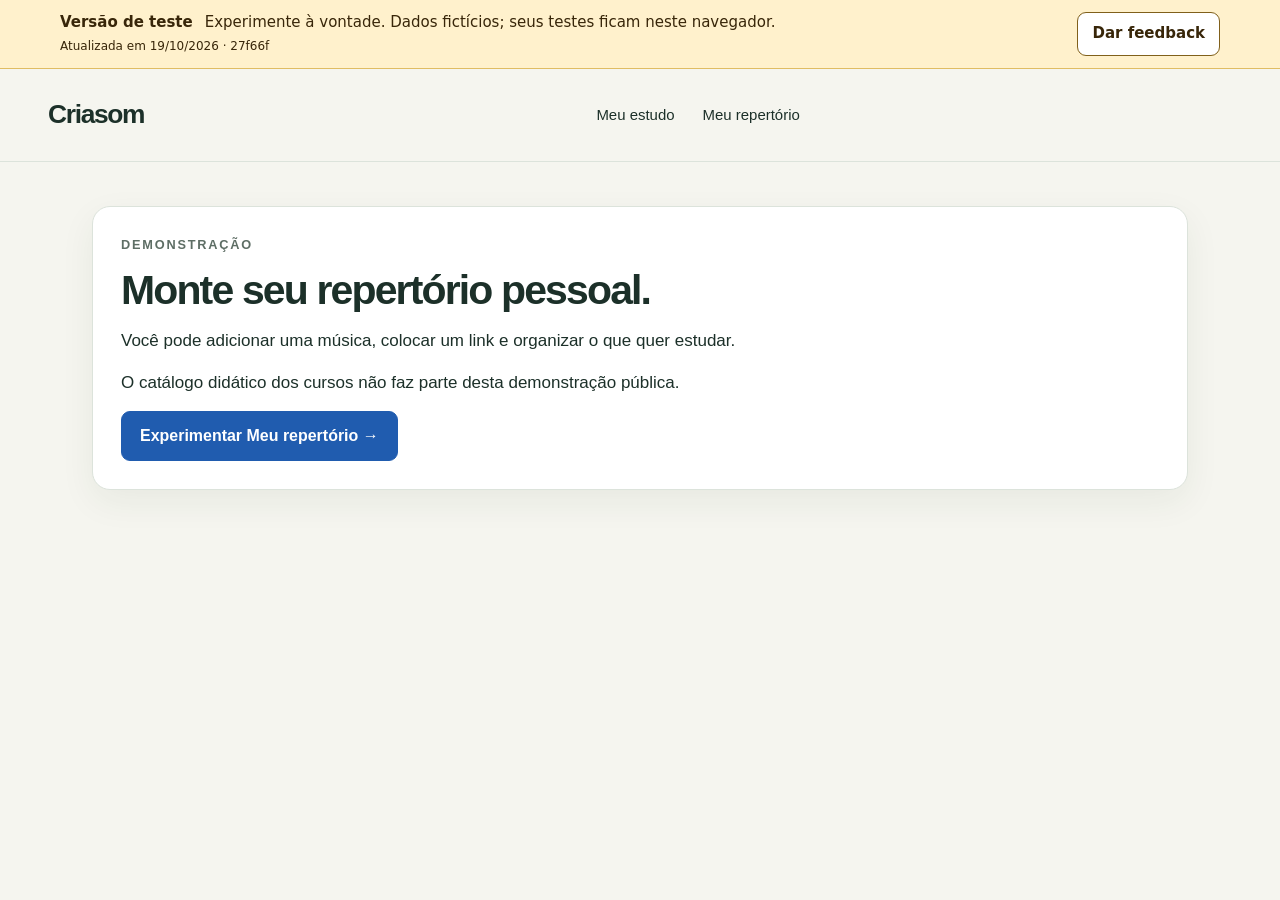
==== repertorio/index.html @ 5949ac41 "Disponibiliza demonstração pública do Criasom com dados fictícios e feedback local" ====
<!doctype html>
<html lang="pt-BR">
<head>
  <meta name="robots" content="noindex,nofollow">
  <meta name="referrer" content="strict-origin-when-cross-origin">
  <meta http-equiv="Content-Security-Policy" content="default-src 'self'; script-src 'self'; style-src 'self' 'unsafe-inline'; img-src 'self' data: blob:; media-src 'self' data: blob:; connect-src 'self'; frame-src https://www.youtube-nocookie.com; object-src 'none'; base-uri 'self'; form-action 'none'">
  <meta charset="utf-8">
  <meta name="viewport" content="width=device-width, initial-scale=1">
  <title>Repertório · Criasom · Teste de experiência</title>
  <link rel="stylesheet" href="../styles.css">
  <meta name="criasom-preview-version" content="27f66feb173c">
  <meta name="criasom-preview-date" content="19/10/2026">
  <link rel="stylesheet" href="../preview.css?v=27f66feb173c">
  <script src="../preview.js?v=27f66feb173c" defer></script>
</head>
<body>
  <header class="header"><a class="brand" href="../index.html#hoje">Criasom</a><nav aria-label="Navegação principal"><a href="../index.html#hoje">Meu estudo</a><a href="../index.html#repertorio">Meu repertório</a></nav></header>
  <main id="main"><section class="card"><p class="eyebrow">Demonstração</p><h1>Monte seu repertório pessoal.</h1><p>Você pode adicionar uma música, colocar um link e organizar o que quer estudar.</p><p>O catálogo didático dos cursos não faz parte desta demonstração pública.</p><a class="button primary" href="../index.html#repertorio">Experimentar Meu repertório →</a></section></main>
</body>
</html>
---- styles.css ----
@font-face{font-family:Study;src:local("Aptos"),local("Segoe UI");font-display:swap}
:root{--bg:#f5f5ef;--surface:#fff;--ink:#1c3029;--muted:#5e6e65;--line:#dce3db;--green:#174c3c;--green-hover:#0c3629;--soft:#eaf0e7;--yellow:#e8f1ad;--shadow:0 12px 35px #243d2510;font:17px/1.5 Study,"Segoe UI",sans-serif;color:var(--ink);background:var(--bg);color-scheme:light}
*{box-sizing:border-box}body{margin:0}button,input,select,textarea{font:inherit}button,a,input,select,textarea{-webkit-tap-highlight-color:transparent}button{cursor:pointer}button:disabled{cursor:default;opacity:.45}button,a{-webkit-touch-callout:default}a{color:inherit}button{color:inherit}button:focus-visible,a:focus-visible,input:focus-visible,textarea:focus-visible,select:focus-visible{outline:3px solid #ba761d;outline-offset:3px}button,a{touch-action:manipulation}h1,h2,h3,p{margin-top:0}h1{font-size:clamp(1.8rem,3.2vw,2.8rem);line-height:1.1;font-weight:600;letter-spacing:-.045em;margin-bottom:15px}h2{font-size:1.4rem;line-height:1.25;letter-spacing:-.025em}h3{font-size:1.05rem;margin-bottom:8px}small,.small{font-size:.82rem}p{margin-bottom:16px}.muted{color:var(--muted)}.eyebrow{font-size:.75rem;text-transform:uppercase;letter-spacing:.14em;font-weight:700;color:var(--muted);margin-bottom:14px}.header{max-width:1440px;margin:auto;min-height:93px;display:flex;align-items:center;gap:30px;padding:22px 48px;border-bottom:1px solid var(--line)}.brand{font-size:1.55rem;font-weight:750;letter-spacing:-.05em;text-decoration:none;display:flex;align-items:center;gap:7px}.brand svg{width:31px;stroke:var(--green);stroke-width:3;stroke-linecap:round;fill:none}.brand span{font-size:.67rem;font-weight:500;color:var(--muted);letter-spacing:.02em;margin-left:12px;border-left:1px solid var(--line);padding-left:14px}.header nav{display:flex;gap:8px;margin:auto}.header nav a{padding:10px 14px;border-radius:8px;text-decoration:none;font-size:.88rem;white-space:nowrap}.header nav a[aria-current]{background:var(--soft);color:var(--green);font-weight:650}.preferences{display:flex;gap:5px}.icon{background:transparent;border:1px solid var(--line);border-radius:9px;min-height:40px;min-width:42px;padding:5px;font-weight:600}.icon:hover{background:var(--soft)}main{max-width:1160px;margin:0 auto;padding:44px 32px 40px;min-height:73vh}.page-title{display:flex;align-items:flex-start;justify-content:space-between;gap:24px;margin-bottom:28px}.page-title p:last-child{margin-bottom:0}.pill{border-radius:20px;font-size:.75rem;padding:5px 10px;display:inline-flex;align-items:center;gap:6px;background:var(--soft);color:var(--green);font-weight:600}.two-col{display:grid;grid-template-columns:minmax(0,1.65fr) minmax(260px,1fr);gap:28px}.card{background:var(--surface);border:1px solid var(--line);border-radius:18px;padding:28px;box-shadow:var(--shadow)}.hero{background:var(--green);color:#fff;position:relative;overflow:hidden;border-color:transparent;padding:32px}.hero .eyebrow{color:#c0d4c9}.hero h2{font-size:clamp(1.6rem,2.8vw,2.25rem);max-width:510px;line-height:1.17;letter-spacing:-.035em;margin:21px 0 16px}.hero .support-text{color:#d5e0d7;max-width:480px;font-size:.95rem}.hero .route-art{width:180px;position:absolute;right:-30px;top:-40px;opacity:.12;transform:rotate(-20deg);pointer-events:none}.hero .context{border-bottom:1px solid #ffffff2c;padding-bottom:20px;display:flex;justify-content:space-between;gap:14px;align-items:center;font-size:.8rem}.hero .context button{color:#fff}.row{display:flex;align-items:center;justify-content:space-between;gap:15px}.wrap{flex-wrap:wrap}.stack{display:grid;gap:18px}.button{border:1px solid var(--line);background:var(--surface);border-radius:9px;padding:12px 18px;text-decoration:none;display:inline-flex;align-items:center;justify-content:center;gap:12px;font-weight:600;font-size:.94rem;min-height:48px}.button:hover{background:var(--soft)}.primary{background:var(--green);color:white;border-color:transparent}.primary:hover{background:var(--green-hover)}.hero .primary{background:var(--yellow);color:#143728}.hero .primary:hover{background:#f0fac5}.text-button{border:0;background:none;padding:5px 0;text-decoration:underline;text-underline-offset:4px;font-size:.87rem}.text-button:hover{opacity:.8}.hero label{font-size:.8rem;display:block;color:#d6e3d8;margin:25px 0 8px}.time-options{display:flex;gap:7px;align-items:center;flex-wrap:wrap;margin-bottom:24px}.time-options button{background:transparent;border:1px solid #ffffff50;color:white;border-radius:7px;padding:8px 14px;font-size:.85rem}.time-options button[aria-pressed=true]{background:#fff;color:var(--green);border-color:#fff}.time-options input{width:84px;background:white;border:1px solid var(--line);border-radius:7px;padding:6px;color:var(--ink)}.soft-note{border-left:3px solid #a4b89b;padding:0 0 0 16px;color:var(--muted);font-size:.88rem;margin-top:24px}.mini-week{display:grid;grid-template-columns:repeat(7,1fr);gap:5px;margin:22px 0 24px}.mini-day{display:flex;flex-direction:column;align-items:center;font-size:.72rem;color:var(--muted);gap:8px}.mini-day b{font-weight:500;display:grid;place-items:center;height:35px;width:35px;border-radius:50%;color:var(--ink)}.mini-day.today b{background:var(--green);color:#fff}.mini-day.done b{box-shadow:inset 0 0 0 2px #71965b}.mini-day.planned b:after{content:"";width:4px;height:4px;background:var(--green);border-radius:50%;position:absolute;margin-top:27px}.stats{display:flex;gap:24px;border-top:1px solid var(--line);margin-top:22px;padding-top:20px}.stats strong{font-size:1.65rem;display:block;line-height:1.2;letter-spacing:-.04em}.stats span{font-size:.76rem;color:var(--muted)}.section-label{display:flex;justify-content:space-between;align-items:center;margin:30px 0 12px}.section-label h2{margin:0;font-size:1.15rem}.course-strip{display:flex;align-items:center;gap:22px}.course-strip img{width:90px;height:100px;object-fit:cover;object-position:top;border-radius:10px}.course-strip .grow{flex:1}.course-strip h3{font-size:1.2rem}.course-strip p{font-size:.87rem;margin-bottom:8px}.module-nav{list-style:none;padding:0;margin:0}.module-row{padding:18px 0;display:flex;align-items:center;gap:17px;border-bottom:1px solid var(--line)}.module-row:last-child{border-bottom:0}.module-num{font-size:.85rem;color:var(--muted);font-variant-numeric:tabular-nums;min-width:32px}.module-row .grow{flex:1;min-width:0}.module-row h3{font-size:1rem;margin:0 0 4px}.module-row p{font-size:.8rem;color:var(--muted);margin:0}.module-row .button{padding:7px 13px;min-height:40px;font-size:.82rem}.crumb{font-size:.8rem;color:var(--muted);display:flex;gap:9px;align-items:center;flex-wrap:wrap;margin-bottom:24px}.crumb a{text-underline-offset:3px}.practice-list{list-style:none;margin:0;padding:0}.practice-list li{display:flex;align-items:center;gap:14px;border-bottom:1px solid var(--line);padding:17px 0}.practice-list li:last-child{border:0}.practice-list .number{width:30px;color:var(--muted);font-size:.84rem}.practice-list .grow{flex:1}.practice-list h3{font-size:1rem;margin:0 0 3px}.practice-list p{font-size:.83rem;color:var(--muted);margin:0}.practice-list button{white-space:nowrap}.lesson-list{list-style:none;padding:0;margin:0}.lesson-list li{padding:13px 0;border-bottom:1px solid var(--line)}.lesson-list a{font-size:.86rem;display:flex;justify-content:space-between;gap:10px;text-decoration:none}.lesson-list a:hover{text-decoration:underline}.lesson-list p{font-size:.75rem;color:var(--muted);margin:6px 0 0}.catalog{display:grid;grid-template-columns:repeat(3,minmax(0,1fr));gap:20px}.course-card{border:1px solid var(--line);border-radius:14px;overflow:hidden;background:var(--surface)}.course-card img{width:100%;aspect-ratio:1.8;object-fit:cover;object-position:top}.course-card .body{padding:19px}.course-card h2{font-size:1.05rem;margin-bottom:9px}.course-card p{font-size:.83rem;color:var(--muted);min-height:55px}.course-card .button{font-size:.84rem;min-height:42px;padding:9px 13px}.agd{margin-top:28px;background:var(--soft);box-shadow:none}.agd h2{margin-bottom:9px}.week-header{display:flex;align-items:center;gap:8px;flex-wrap:wrap}.week-header span{margin:0 12px;font-size:.9rem}.week{margin-top:24px;border:1px solid var(--line);border-radius:14px;overflow:hidden;background:var(--surface)}.day-row{display:grid;grid-template-columns:140px 1fr 42px;gap:22px;padding:22px;border-bottom:1px solid var(--line);align-items:start}.day-row:last-child{border:0}.day-row.today{background:var(--soft)}.day-label{display:flex;align-items:center;gap:12px}.day-label strong{font-size:1.7rem;font-weight:500;line-height:1.2;letter-spacing:-.04em}.day-label span{font-size:.81rem;color:var(--muted)}.empty-day{font-size:.84rem;color:var(--muted);margin:7px 0}.scheduled{display:flex;gap:15px;justify-content:space-between;align-items:center;flex-wrap:wrap}.scheduled h3{font-size:.92rem;margin:0}.scheduled p{font-size:.77rem;color:var(--muted);margin:4px 0}.scheduled+.scheduled{margin-top:16px;border-top:1px solid var(--line);padding-top:16px}.scheduled .actions{display:flex;gap:10px;align-items:center}.scheduled .button{font-size:.8rem;min-height:40px;padding:7px 11px}.week-note{font-size:.85rem;color:var(--muted);margin-top:17px}.practice-main{max-width:900px}.timer-bar{position:sticky;top:0;z-index:5;display:flex;align-items:center;gap:15px;padding:13px 20px;background:var(--surface);border:1px solid var(--line);border-radius:12px;box-shadow:var(--shadow);margin-bottom:26px}.timer-bar .timer{font-size:1.6rem;font-variant-numeric:tabular-nums;letter-spacing:-.04em;min-width:83px}.timer-bar .timer-label{font-size:.7rem;color:var(--muted);line-height:1.2}.timer-bar .button{min-height:38px;padding:7px 13px;font-size:.8rem}.timer-bar .exit{margin-left:auto}.step-head{display:flex;align-items:center;justify-content:space-between;gap:15px;margin-bottom:28px}.step-dots{display:flex;gap:7px}.step-dot{height:4px;width:32px;border-radius:5px;background:var(--line)}.step-dot.current{background:var(--green)}.practice-sheet{padding:35px 38px;background:var(--surface);border:1px solid var(--line);border-radius:18px}.practice-sheet h1{font-size:clamp(1.7rem,3vw,2.35rem);margin-bottom:23px}.instruction{font-size:1.18rem;line-height:1.65;max-width:710px}.step-actions{display:flex;justify-content:space-between;gap:12px;margin-top:32px;border-top:1px solid var(--line);padding-top:22px;align-items:center}.tools{display:flex;gap:8px;flex-wrap:wrap;margin:24px 0 16px}.tools button{border:1px solid var(--line);border-radius:9px;background:var(--surface);padding:11px 15px;font-size:.86rem}.tools button[aria-pressed=true]{background:var(--soft);border-color:#adc3a9}.tool-panel{background:var(--surface);border:1px solid var(--line);border-radius:14px;padding:24px;margin-bottom:16px}.tool-panel h3{margin:0}.beat-lights{display:flex;gap:12px;margin:24px 0}.beat-lights i{display:block;width:17px;height:17px;background:var(--line);border-radius:50%}.beat-lights i.on{background:var(--green);box-shadow:0 0 0 5px var(--soft)}.tempo{display:flex;align-items:center;gap:18px;margin:16px 0}.tempo input{width:85px;padding:8px;border:1px solid var(--line);border-radius:8px;background:var(--surface);color:var(--ink)}audio{display:block;width:100%;margin:18px 0}details{margin:14px 0}summary{cursor:pointer;font-size:.88rem;padding:8px 0}details p{font-size:.87rem;margin:10px 0}.book-scroll{height:65vh;overflow:auto;background:#e8e8e8;border-radius:8px;margin-top:15px}.book-scroll img{display:block;width:100%;max-width:none}.book-dialog{max-width:950px;width:min(95vw,950px)}.book-controls{display:flex;gap:10px;align-items:center;flex-wrap:wrap}.fretboard{overflow:auto;margin-top:20px}.fretboard svg{min-width:480px;max-width:100%;width:100%;height:auto}.fretboard .wire{stroke:var(--muted)}.fretboard text{fill:var(--ink);font-family:inherit}.fretboard .note text{fill:white;font-size:11px;font-weight:600}.history{margin:0;padding:0;list-style:none}.history li{padding:15px 0;border-bottom:1px solid var(--line)}.history li:last-child{border-bottom:0}.history h3{font-size:.91rem}.history p{font-size:.83rem;color:var(--muted);margin:6px 0}.history .reflection{color:var(--ink);font-size:.95rem}.guide-grid{display:grid;grid-template-columns:repeat(2,minmax(0,1fr));gap:22px}.guide-grid .card{box-shadow:none}.guide-num{font-size:2.2rem;line-height:1;color:#98ad8e;margin-bottom:20px}.guide-grid h2{font-size:1.2rem}.guide-grid p{font-size:.94rem}.guide-grid img{width:100%;border:1px solid var(--line);border-radius:10px}.help-list{padding-left:22px}.help-list li{margin-bottom:12px}footer{max-width:1160px;margin:auto;border-top:1px solid var(--line);padding:20px 32px 28px;color:var(--muted);font-size:.71rem;display:flex;align-items:center;gap:8px;flex-wrap:wrap}footer .text-button{font-size:.71rem;margin-left:auto}.status-dot{width:6px;height:6px;border-radius:50%;background:#5f8760;display:inline-block}dialog{border:1px solid var(--line);background:var(--surface);color:var(--ink);border-radius:18px;padding:28px;max-width:560px;width:calc(100vw - 32px);max-height:92vh;box-shadow:0 30px 90px #0003}dialog::backdrop{background:#14231de0;backdrop-filter:blur(4px)}.dialog-head{display:flex;justify-content:space-between;align-items:flex-start;gap:20px;margin-bottom:21px}.dialog-head h2{margin:0}.form-row{display:grid;grid-template-columns:1fr 1fr;gap:15px}form label{font-size:.83rem;display:block;margin:14px 0 5px}form input,form select,form textarea{display:block;width:100%;min-width:0;border:1px solid var(--line);background:var(--bg);color:var(--ink);padding:11px;border-radius:7px}form textarea{min-height:85px;resize:vertical}form .actions{display:flex;justify-content:flex-end;gap:10px;margin-top:25px;flex-wrap:wrap}.choices{display:grid;gap:10px;margin:20px 0}.choices label{margin:0;display:flex;align-items:center;gap:10px;border:1px solid var(--line);padding:12px;border-radius:8px}.choices label:has(input:checked){background:var(--soft);border-color:#71965b}.choices input{width:auto;margin:0;accent-color:var(--green)}.choices span{font-size:.91rem}.choices small{display:block;color:var(--muted)}#toast{position:fixed;bottom:25px;left:50%;transform:translateX(-50%);max-width:calc(100% - 30px);border-radius:10px;padding:12px 22px;background:var(--ink);color:var(--surface);font-size:.86rem;box-shadow:var(--shadow);z-index:99;pointer-events:none;opacity:0;transition:opacity .15s}#toast.visible{opacity:1}#storage-warning{background:#fff0cf;color:#4b3300;padding:12px 24px;text-align:center;font-size:.85rem}.skip{position:absolute;left:15px;top:-100px;padding:10px;background:white;z-index:100}.skip:focus{top:10px}.loading{padding:45px;color:var(--muted)}.no-margin{margin:0}.feedback-emblem{width:64px;height:64px;border:1px solid #b9caaa;background:var(--soft);border-radius:50%;display:grid;place-items:center;font-size:1.9rem;color:var(--green);margin-bottom:22px}.hidden{display:none!important}input[type=range]{accent-color:var(--green)}.video-wrap{aspect-ratio:16/9;margin-top:15px}.video-wrap iframe{width:100%;height:100%;border:0;border-radius:9px}
[data-theme=dark]{--bg:#14231d;--surface:#1c2e25;--ink:#edf1e8;--muted:#b0bfb4;--line:#3a4c40;--green:#a5cfad;--green-hover:#c3e3bc;--soft:#2c4533;--yellow:#e8f1ad;color-scheme:dark}[data-theme=dark] .primary{color:#12231a}[data-theme=dark] .hero{background:#264d39;color:#fff}[data-theme=dark] .hero .primary{background:var(--yellow)}[data-theme=dark] .brand svg{stroke:#adc49d}[data-theme=dark] .note text{fill:#16251c}
@media(min-width:1500px){main{padding-top:58px}}@media(max-width:980px){.header{padding:18px 26px;gap:15px}.brand span{display:none}.header nav{gap:0}.header nav a{padding:9px 11px}.two-col{grid-template-columns:1.35fr 1fr;gap:18px}.card,.hero{padding:23px}.catalog{grid-template-columns:repeat(2,minmax(0,1fr))}}@media(max-width:700px){.header{flex-wrap:wrap;gap:12px;padding:15px 20px 0}.brand{font-size:1.5rem}.brand span{display:inline}.preferences{margin-left:auto}.header nav{order:3;margin:0 -6px;width:calc(100% + 12px);justify-content:space-between;padding:4px 0 10px;gap:2px}.header nav a{padding:9px 8px;font-size:.78rem}.icon{min-width:38px;min-height:38px}main{padding:27px 20px 28px}.page-title{margin-bottom:21px;gap:10px}.page-title .pill{display:none}.two-col{grid-template-columns:1fr}.hero{padding:24px}.hero h2{margin-top:20px}.hero .context{font-size:.72rem}.hero .primary{width:100%}.card{padding:23px}.course-strip{gap:15px}.course-strip img{width:64px;height:86px}.course-strip .button{margin-top:8px}.course-strip{align-items:flex-start;flex-wrap:wrap}.course-strip .grow{min-width:180px}.catalog{gap:13px}.course-card .body{padding:15px}.course-card h2{font-size:.97rem}.course-card p{min-height:0;font-size:.78rem}.course-card img{aspect-ratio:1.1}.course-card .button{width:100%;font-size:.76rem}.week-header span{margin:0 6px;font-size:.81rem}.day-row{grid-template-columns:65px 1fr 34px;gap:10px;padding:17px 12px}.day-label{display:block}.day-label strong{display:block}.scheduled{gap:10px}.scheduled .actions{flex-wrap:wrap}.day-row .icon{min-width:32px;min-height:34px}.practice-sheet{padding:26px 22px}.practice-main{padding-top:16px}.timer-bar{margin:0 -6px 23px;top:0;gap:9px;padding:10px 11px;border-radius:10px}.timer-bar .timer{font-size:1.4rem;min-width:69px}.timer-bar .timer-label{font-size:.63rem}.timer-bar .button{font-size:.74rem;padding:6px 10px;min-height:40px}.timer-bar .exit{font-size:.7rem;max-width:66px;line-height:1.3}.instruction{font-size:1.1rem;line-height:1.62}.step-head{margin-bottom:24px}.step-dots{gap:5px}.step-dot{width:22px}.tools{gap:7px}.tools button{padding:10px 11px;font-size:.78rem}.step-actions{flex-wrap:wrap}.step-actions .primary{flex:1;font-size:.83rem}.practice-list .button{font-size:.76rem;padding:9px 10px;min-height:40px}.module-row{gap:8px}.module-row h3{font-size:.9rem}.module-num{min-width:23px}.guide-grid{grid-template-columns:1fr}footer{padding:20px;font-size:.68rem}footer .text-button{margin-left:0}dialog{padding:22px}.book-dialog{padding:16px}.book-controls{gap:7px}.book-controls .button{padding:8px 10px;font-size:.8rem}.page-title>.button{font-size:.8rem;padding:10px}.form-row{gap:12px}}
@media(prefers-reduced-motion:reduce){*{scroll-behavior:auto!important;transition:none!important}}

/* Shared controls and complete course artwork. */
button,.button,.icon,summary{min-height:44px}.header nav a{min-height:44px;display:inline-flex;align-items:center}.course-card img,.course-strip img{object-fit:contain;object-position:center;background:var(--surface)}.hero{background:#2b2b2b;color:#fff}.hero .support-text,.hero .context{color:#eee}.hero .primary{background:#f2eee7;color:#222}.hero .time-options button{min-height:44px}.timer-bar .button,.timer-bar .exit{min-height:44px}.tool-panel select{max-width:100%;min-height:44px;padding:8px;background:var(--surface);color:var(--ink);border:1px solid var(--line);border-radius:8px}.practice-list .button{min-height:44px}.day-row .icon{min-width:44px;min-height:44px}[data-theme=dark] .hero{background:#30302e}[data-theme=dark] .hero .primary{background:#eae5dc;color:#222}@media(max-width:700px){.icon{min-width:44px;min-height:44px}.day-row{grid-template-columns:52px minmax(0,1fr) 44px;gap:8px}.module-row,.practice-list li{flex-wrap:wrap}.module-row .grow,.practice-list .grow{min-width:0}.scheduled{flex-wrap:wrap}.timer-bar .exit{max-width:72px}.course-card img{aspect-ratio:auto;height:240px}.header nav{overflow-x:auto;justify-content:flex-start}}

.hero .time-options button[aria-pressed=true]{color:#222;background:#fff}.hero .time-options input{color:#222}.course-card .button,.module-row .button,.scheduled .button,.brand{min-height:44px}.header nav a{min-width:44px}.crumb a{display:inline-flex;align-items:center;min-height:44px;min-width:44px}


/* START MODULE STAGE GUIDE */
/* Meu estudo: personal planning and repertoire share the same study account. */
.study-layout{display:grid;grid-template-columns:minmax(0,1.8fr) minmax(260px,1fr);gap:24px;align-items:start}
.study-today>.row h2{margin:0}.study-empty{text-align:center;padding:36px 18px}.study-empty>span{font-size:2.7rem;color:var(--muted)}.study-empty h3{font-size:1.35rem;margin:12px 0}.study-empty p{max-width:480px;margin:0 auto 24px}.study-empty .button{margin-top:8px}
.study-row{display:flex;justify-content:space-between;gap:18px;padding:22px 0;border-top:1px solid var(--line);align-items:center}.study-row:first-of-type{margin-top:20px}.study-row-main{min-width:0}.study-row h3{font-size:1.08rem;margin:6px 0 10px;overflow-wrap:anywhere}.study-row .actions{display:flex;align-items:center;gap:12px;flex-wrap:wrap;flex-shrink:0}.study-resume{border-top:1px solid var(--line);margin-top:22px;padding-top:20px}.study-resume h3{font-size:1rem}.study-course-support{margin-top:24px;display:flex;align-items:center;gap:24px;justify-content:space-between;box-shadow:none}.study-course-support h2{font-size:1.1rem}.study-course-support p{margin-bottom:0}.study-course-support .button{flex-shrink:0}.study-evolution{display:block;margin-top:12px}
.study-label{display:inline-flex;align-items:center;gap:8px;font-size:.76rem;padding:4px 9px;border:1px solid var(--line);border-radius:6px}.study-label i{width:8px;height:8px;border-radius:50%;background:var(--label-color);flex-shrink:0}.label-red{--label-color:#bf4b45}.label-yellow{--label-color:#b47c16}.label-green{--label-color:#31825a}
.repertoire-filters{display:grid;grid-template-columns:minmax(0,2fr) minmax(0,1fr);gap:18px;margin:0 0 24px}.repertoire-filters label{font-size:.85rem}.repertoire-filters input,.repertoire-filters select,.label-select{display:block;width:100%;margin:7px 0 0;border:1px solid var(--line);border-radius:8px;min-height:44px;background:var(--surface);color:var(--ink);padding:10px 12px;font:inherit}.label-select{border-left:5px solid var(--label-color);margin-bottom:20px}.personal-song-grid{display:grid;grid-template-columns:repeat(2,minmax(0,1fr));gap:20px}.personal-song h2{font-size:1.2rem;overflow-wrap:anywhere;margin:0}.personal-song .row{align-items:flex-start}.personal-song .row>.text-button{flex-shrink:0}.personal-song p{margin-top:12px}.music-links{list-style:none;padding:0;margin:16px 0;display:grid;gap:9px}.music-links a{display:block;overflow-wrap:anywhere;min-height:44px;padding:9px 0;text-underline-offset:4px}.music-links small{color:var(--muted)}.personal-notes{white-space:pre-wrap;overflow-wrap:anywhere}.personal-song-reference{margin:24px 0;padding:18px 0;border-top:1px solid var(--line)}.personal-song-reference h2{font-size:1.05rem}.personal-practice>.study-label{margin-bottom:18px}.personal-practice>.button{margin:16px 0}
#plan-personal,#plan-course{border:0;margin:0;padding:0;min-width:0}#plan-personal[hidden],#plan-course[hidden]{display:none}#song-links{min-height:90px}.header nav{overflow-x:auto}.header nav a{white-space:nowrap}
@media(max-width:800px){.study-layout{grid-template-columns:1fr}.personal-song-grid{grid-template-columns:1fr}.study-row{align-items:flex-start;flex-wrap:wrap}.study-row .actions{width:100%}.study-course-support{align-items:flex-start;flex-direction:column;gap:18px}.repertoire-filters{grid-template-columns:1fr}.personal-week .day-row{grid-template-columns:48px minmax(0,1fr) 44px}.study-empty{padding:22px 0}}

/* Stage guide: scoped to module entry, without changing the practice screen. */
.module-guide{max-width:850px;margin:0 auto}
.guide-current{scroll-margin-top:20px}
.guide-position{font-size:.76rem;letter-spacing:.07em;line-height:1.5}
.guide-current h2{font-size:clamp(1.4rem,3vw,1.9rem);line-height:1.2;max-width:650px;margin:0 0 15px}
.guide-objective{max-width:650px;margin:0 0 16px}
.guide-time{border:0;padding:0;margin:24px 0 16px;min-width:0}
.guide-time legend{font-size:.86rem;margin:0 0 9px;padding:0}
.guide-time .time-options{margin:0;gap:8px}
.guide-time button{background:var(--surface);color:var(--ink);border:1px solid var(--line);border-radius:9px;min-height:44px;padding:9px 15px}
.guide-time button[aria-pressed=true]{background:var(--ink);border-color:var(--ink);color:var(--surface)}
.guide-start{min-width:260px}
.guide-repeat{max-width:650px;margin:16px 0 0}
.guide-current>details{border-top:1px solid var(--line);margin:19px 0 0;padding-top:7px}
.guide-options{list-style:none;padding:0;margin:10px 0 0}
.guide-options li{display:flex;align-items:center;justify-content:space-between;gap:18px;padding:14px 0;border-top:1px solid var(--line)}
.guide-options strong{font-size:.88rem}.guide-options span{display:block;margin-top:3px}
.guide-options .button{font-size:.8rem;flex-shrink:0}
.guide-support{margin:8px 0 23px;display:flex;align-items:flex-start;justify-content:space-between;gap:20px}
.guide-support details{margin:0;flex:1;min-width:0}
.guide-support>.text-button{margin-top:0;min-height:44px;text-align:left;flex-shrink:0}
.guide-support .lesson-list{margin:0 0 12px}
.guide-path{padding:12px 24px;box-shadow:none;margin:0 0 18px}
.guide-path>summary{font-weight:600;font-size:.95rem}
.guide-path ol{list-style:none;padding:0;margin:16px 0}
.guide-path li{display:flex;gap:15px;align-items:center;border-top:1px solid var(--line);padding:19px 0}
.guide-path li[aria-current=step]{border-left:3px solid var(--green);padding-left:12px}
.guide-stage-number{font-size:1.1rem;min-width:16px;color:var(--muted)}
.guide-path h3{font-size:1rem;margin:0 0 5px}.guide-path p{margin:0}
.guide-path .grow{flex:1;min-width:0}.guide-path .button{font-size:.78rem;flex-shrink:0}
.guide-all-lessons{margin:0 0 20px;padding:0 5px}
.guide-all-lessons>.lesson-list{margin-top:12px}
@media(max-width:700px){.guide-current{padding:23px}.guide-time{margin-top:20px}.guide-time .time-options{display:flex;flex-wrap:wrap}.guide-time button{padding:9px 11px}.guide-start{width:100%;min-width:0}.guide-support{display:block;margin:5px 0 18px}.guide-support>.text-button{margin-top:5px}.guide-path{padding:10px 18px}.guide-path li{flex-wrap:wrap;gap:10px}.guide-path li .grow{flex-basis:calc(100% - 30px)}.guide-path li .button{margin-left:26px}.guide-options li{align-items:flex-start;flex-wrap:wrap}.guide-options li>div{flex:1;min-width:140px}}



/* STUDY SESSION CLOCK */
.timer-reset{font-size:.75rem;min-height:44px}.study-clock-summary{margin:10px 0 16px}.timer-bar .timer-label{max-width:190px}.timer-bar>div:first-child{min-width:0}
@media(max-width:700px){.timer-bar{display:grid;grid-template-columns:minmax(0,1fr) auto auto;gap:5px 9px}.timer-bar>div:first-child{grid-row:span 2}.timer-bar #timer-toggle{grid-column:2;grid-row:1}.timer-bar .exit{grid-column:3;grid-row:1;max-width:72px}.timer-bar .timer-reset{grid-column:2 / 4;grid-row:2;justify-self:start;min-height:44px}.timer-bar .timer-label{max-width:115px;line-height:1.35}}



/* START LOCAL COMMUNITY */
/* Community pilot. Contextual course feed, separate Academy, local media. */
.community-page{max-width:960px;margin:0 auto}.community-page h1{font-size:clamp(1.7rem,3.2vw,2.5rem);max-width:790px}
.community-page .page-title{margin-top:20px}.community-entry{border:1px solid var(--line);border-radius:14px;padding:24px;margin:22px 0;display:flex;align-items:center;gap:25px;background:var(--surface)}
.community-entry h2{font-size:1.12rem;margin:0 0 8px}.community-entry p{font-size:.86rem;margin:0}.community-entry .eyebrow{margin-bottom:10px;font-size:.71rem}.community-entry .button{flex-shrink:0;font-size:.82rem}
.community-notice{border-left:3px solid var(--muted);background:var(--soft);padding:12px 16px;margin:22px 0;font-size:.8rem}.community-notice strong,.community-notice span{display:block}.community-notice span{color:var(--muted);margin-top:3px}.community-notice p{margin:10px 0 0}
.community-lesson-note{font-size:.88rem;color:var(--muted);max-width:820px}.community-toolbar{display:flex;gap:20px;justify-content:space-between;align-items:center;margin:26px 0 19px;flex-wrap:wrap}.community-tabs{display:flex;gap:5px;border-bottom:1px solid var(--line)}
.community-tabs button{border:0;border-bottom:3px solid transparent;background:none;padding:9px 12px;font-size:.89rem;color:var(--muted)}.community-tabs button[aria-pressed=true]{border-color:var(--ink);color:var(--ink);font-weight:650}
.community-filter{font-size:.82rem;display:block;max-width:460px;margin-bottom:25px}.community-filter select{width:100%;padding:11px 9px;border:1px solid var(--line);border-radius:8px;background:var(--surface);color:var(--ink);display:block;margin-top:5px}
.community-feed{display:grid;grid-template-columns:repeat(2,minmax(0,1fr));gap:24px}.community-card{border:1px solid var(--line);background:var(--surface);border-radius:16px;overflow:hidden;min-width:0}.community-card-head{display:flex;align-items:center;justify-content:space-between;gap:10px;padding:16px 20px;font-size:.82rem;flex-wrap:wrap}
.community-badge{font-size:.68rem;border:1px solid var(--line);color:var(--muted);padding:3px 8px;border-radius:5px;display:inline-block}.community-video-wrap{background:#171819;aspect-ratio:16/9}.community-video-wrap video{width:100%;height:100%;display:block;object-fit:contain}.community-video-caption{font-size:.71rem;color:var(--muted);margin:9px 20px 0}
.community-card-body{padding:22px}.community-card-body h2{font-size:1.2rem;line-height:1.3;overflow-wrap:anywhere}.community-card-body>.eyebrow{font-size:.68rem;letter-spacing:.07em;line-height:1.5}.community-card-body>p:not(.eyebrow){font-size:.87rem;color:var(--muted);white-space:pre-wrap;overflow-wrap:anywhere}.community-card .button{font-size:.82rem}
.community-empty{grid-column:1/-1;padding:32px;border:1px dashed var(--line);border-radius:12px;background:var(--surface)}.community-empty h2{font-size:1.3rem}.community-empty p{font-size:.9rem;max-width:600px}.community-back{display:inline-flex;align-items:center;min-height:44px;margin-top:28px}
#community-detail{max-width:760px;margin:auto}#community-detail>.community-card-head{padding:8px 0 16px}#community-detail .community-video-wrap{border-radius:12px;overflow:hidden}#community-detail>.community-video-caption{margin-left:0}.community-post-text{margin:24px 0;white-space:pre-wrap;overflow-wrap:anywhere}.community-own-controls{border-top:1px solid var(--line);padding-top:20px;margin-top:25px}.community-own-controls p{margin-bottom:6px}
.community-conversation{border-top:1px solid var(--line);margin-top:32px;padding-top:28px}.community-conversation h2{font-size:1.3rem}.community-comments{padding:0;list-style:none;margin:0 0 26px}.community-comments li{background:var(--surface);border:1px solid var(--line);border-radius:12px;padding:18px;margin-bottom:12px}.community-comments strong{font-size:.86rem}.community-comments p{font-size:.9rem;margin:12px 0 0;white-space:pre-wrap;overflow-wrap:anywhere}.community-comments .text-button{font-size:.75rem;margin-top:9px}
.community-composer{max-width:730px;box-shadow:none;margin:auto}.community-composer label:first-child{margin-top:0}#community-file{padding:13px 10px;font-size:.8rem}#community-file::file-selector-button{padding:10px;border:1px solid var(--line);border-radius:6px;background:var(--surface);color:var(--ink);margin-right:10px;max-width:100%;cursor:pointer}
#community-preview{width:100%;max-height:330px;background:#171819;border-radius:9px}#community-preview[hidden]{display:none}.community-composer .small{margin:8px 0 18px}.community-composer #community-file-status{color:var(--ink)}.community-error{color:#a22d2d;margin:12px 0}.community-error[hidden]{display:none}[data-theme=dark] .community-error{color:#ffadad}.community-local-note{margin-top:16px!important}
.community-academy-note{padding:22px 0;border-bottom:1px solid var(--line)}.community-academy-note h2{font-size:1.3rem}.community-academy-note p:last-child{margin-bottom:0}.community-conversation form .small{margin-top:8px}
@media(max-width:700px){.header nav{display:grid;grid-template-columns:repeat(3,minmax(0,1fr));gap:4px;width:100%;margin:0;overflow:visible}.header nav a{justify-content:center;text-align:center;white-space:normal;padding:8px 6px;line-height:1.35;min-width:0}}
@media(max-width:800px){.community-feed{grid-template-columns:1fr}.community-entry{align-items:flex-start;flex-direction:column;gap:17px}.community-toolbar{gap:14px}.community-toolbar>.button{font-size:.85rem}.community-card-body{padding:20px}.community-notice{font-size:.77rem}.community-composer{padding:20px}.community-page select{max-width:100%}.community-card-head{padding:15px}.community-comments{margin-bottom:20px}.community-comments .row{gap:7px}.community-entry .button{white-space:normal}}

/* END LOCAL COMMUNITY */

/* Quiet, direct editing; secondary fields stay inside each task. */
.sr-only{position:absolute;width:1px;height:1px;padding:0;margin:-1px;overflow:hidden;clip:rect(0,0,0,0);white-space:nowrap;border:0}
.study-notebook{max-width:880px;margin:0 auto}.study-notebook .page-title{margin-bottom:22px}.study-shortcuts{display:flex;gap:24px;flex-wrap:wrap;padding:0 0 24px;border-bottom:1px solid var(--line);font-size:.88rem}.study-shortcuts a{text-decoration:none;min-height:44px;display:inline-flex;align-items:center;gap:10px}.study-shortcuts span{color:var(--muted);font-size:.8rem}.task-list{margin-top:14px}.task-line{border-bottom:1px solid var(--line);padding:8px 0}.task-main{display:flex;align-items:flex-start;gap:3px;min-width:0}.task-grip,.task-more,.task-play{border:0;background:transparent;color:var(--muted);min-width:44px;min-height:44px;padding:8px 5px;border-radius:5px}.task-grip{cursor:grab;font-size:1.35rem}.task-play{font-size:.82rem;white-space:nowrap;color:var(--green);padding:10px}.task-grip:hover,.task-more:hover,.task-play:hover{background:var(--soft)}.task-check{display:flex;align-items:center;justify-content:center;width:38px;min-height:44px;flex-shrink:0;cursor:pointer;margin:0}.task-check input{width:18px;height:18px;accent-color:var(--green);margin:0}.task-main .task-title{font:inherit;line-height:1.55;flex:1;min-width:0;width:100%;resize:none;overflow:hidden;color:var(--ink);border:1px solid transparent;border-radius:5px;background:transparent;padding:8px 7px;min-height:44px;margin:0;box-shadow:none}.task-title:hover{background:var(--surface)}.task-title:focus{background:var(--surface);border-color:var(--line)}.is-checked .task-title{text-decoration:line-through;color:var(--muted)}.task-title[aria-invalid=true]{border-color:#bf4b45}.task-meta{display:flex;gap:12px;align-items:center;flex-wrap:wrap;margin:0 0 5px 86px;font-size:.72rem;color:var(--muted)}.task-meta .study-label{padding:1px 6px;font-size:.68rem}.quick-task{display:flex;gap:8px;align-items:center;min-height:56px}.quick-task>span{width:44px;text-align:center;color:var(--muted);flex-shrink:0}.quick-task input{flex:1;min-width:0;background:transparent;border:0;color:var(--ink);padding:12px 4px;min-height:44px;width:100%}.quick-task .text-button{font-size:.82rem}.task-hint{font-size:.72rem;color:var(--muted);margin:14px 0 35px}.task-options{background:var(--surface);border:1px solid var(--line);border-radius:8px;padding:12px 20px;margin:8px 0 5px 45px}.task-options[hidden]{display:none}.task-option-actions{display:flex;gap:20px;border-bottom:1px solid var(--line);margin-bottom:12px}.task-option-actions button{font-size:.8rem}.task-options label{display:block;font-size:.78rem;margin:8px 0}.task-options input,.task-options select,.task-options textarea{display:block;border:1px solid var(--line);background:var(--bg);color:var(--ink);border-radius:5px;min-height:44px;padding:8px;width:100%;margin:5px 0}.task-dates{display:grid;grid-template-columns:1.5fr 1fr 1fr;gap:14px}.task-dates>label{min-width:0}.task-extra{margin:8px 0}.task-extra summary{font-size:.8rem;display:flex;align-items:center}.task-options form>.small{margin-left:15px}.completed-tasks{margin:26px 0;color:var(--muted)}.completed-tasks>summary{font-size:.85rem}.course-footnote{display:flex;gap:20px;align-items:center;justify-content:space-between;border-top:1px solid var(--line);padding-top:24px;margin-top:50px;font-size:.82rem}.course-footnote span{color:var(--muted)}.course-footnote a{min-height:44px;display:inline-flex;align-items:center}.task-resume{margin:16px 0 0;display:flex;justify-content:space-between;align-items:center;gap:18px;padding:10px 14px;background:var(--soft);border-radius:8px;font-size:.8rem}.task-resume>span{min-width:0;overflow-wrap:anywhere}.task-resume button{flex-shrink:0;font-size:.8rem}.is-dragging{opacity:.5}.simple-day{border-top:1px solid var(--line);padding:24px 0 14px}.simple-day>h2,.free-tasks>h2{font-size:.9rem;color:var(--muted);margin:0}.simple-day>h2 span{font-weight:400}.simple-day.today>h2{color:var(--green);font-weight:700}.simple-day .task-list{margin-top:10px}.free-tasks{margin:24px 0}.simple-week .quick-task input{font-size:.87rem}.footer-links{display:flex;gap:20px;justify-content:center;flex-wrap:wrap;margin:26px auto 0;font-size:.77rem}.footer-links a{min-height:44px;display:inline-flex;align-items:center}.header nav{gap:0}.header{gap:20px}.header .brand span{display:none}
@media(max-width:700px){.header nav{display:grid;grid-template-columns:repeat(2,minmax(0,1fr))}.study-shortcuts{gap:10px 20px}.task-main{flex-wrap:wrap}.task-main .task-title{flex-basis:calc(100% - 88px);font-size:.94rem}.task-grip{width:38px;min-width:38px}.task-check{width:34px}.task-play{margin-left:80px}.task-more{margin-left:auto}.task-meta{margin-left:80px}.task-options{margin-left:0;padding:12px}.task-dates{grid-template-columns:minmax(0,1fr) minmax(0,1fr);gap:8px}.task-dates>label:first-child{grid-column:1/-1}.task-options form>.small{display:block;margin:0}.task-hint{font-size:.7rem}.task-resume{flex-wrap:wrap;gap:4px}.course-footnote{display:block}.course-footnote span{display:block}.quick-task>span{width:32px}.quick-task .text-button{padding:8px 0}.study-notebook .page-title{gap:8px}.study-notebook .page-title>.text-button{font-size:.75rem}}


/* Functional colors; labels remain meaningful without color perception. */
:root{--action:#205caf;--action-soft:#edf3ff;--community:#7242a0;--community-soft:#f4edfb;--attention:#885c08;--attention-soft:#fff5d9}
[data-theme=dark]{--action:#a9caff;--action-soft:#233952;--community:#dec0ff;--community-soft:#3b2e48;--attention:#f8d785;--attention-soft:#403619}
.header nav{flex-wrap:wrap;overflow:visible;min-width:0}.header nav a{white-space:normal;text-align:center}.header nav a[aria-current=page]{background:var(--action-soft);color:var(--action);box-shadow:inset 0 -3px var(--action)}
.header nav a[href^='#comunidade']{color:var(--community)}
.task-play,.task-quick button,.button.primary,.timer-bar #timer-toggle{background:var(--action);color:var(--surface);border-color:var(--action)}
[data-theme=dark] .button.primary,[data-theme=dark] .task-play,[data-theme=dark] .task-quick button{color:#10223d}
.task-check input{accent-color:#278451}.task-line.is-checked{border-left:4px solid #4b9267}.task-resume{border-left:4px solid var(--action)}
.study-label.label-red{background:#ffebe7;color:#8d3426;border-color:#df9c91}.study-label.label-yellow{background:#fff4cb;color:#6e4b00;border-color:#cda347}.study-label.label-green{background:#e3f6e9;color:#235e37;border-color:#86b696}
[data-theme=dark] .study-label.label-red{background:#442823;color:#ffcec3}[data-theme=dark] .study-label.label-yellow{background:#413517;color:#ffe39a}[data-theme=dark] .study-label.label-green{background:#203f2c;color:#bde6cb}
.empty-start,.course-reminder,.diagram-callout{border-left:4px solid var(--action);background:var(--action-soft);padding:18px 22px;border-radius:8px;margin:18px 0}.empty-start h2{font-size:1.2rem}.empty-start p:last-child{margin:0}.empty-start .small{color:var(--muted)}
.course-reminder{background:var(--attention-soft);border-color:var(--attention);font-size:.87rem}.course-reminder summary{font-weight:650}.course-reminder a{display:inline-flex;min-height:44px;align-items:center;margin-right:16px}
.diagram-callout{display:flex;align-items:center;gap:18px;flex-wrap:wrap}.diagram-callout p{margin:0;flex:1;min-width:170px;font-size:.84rem}.diagram-callout button{flex-shrink:0}
.beta-badge{display:inline-block;background:var(--attention-soft);color:var(--attention);font-size:.74rem;vertical-align:middle;border:1px solid var(--attention);padding:5px 9px;border-radius:30px;letter-spacing:.04em}
.intro-card{max-width:680px}.intro-card h2{font-size:1.65rem}.intro-count{color:var(--action);font-size:.82rem;font-weight:650}.intro-example{border:1px solid var(--line);border-radius:10px;padding:18px;margin:22px 0;background:var(--bg)}.intro-example>strong{display:block}.intro-card .actions{display:flex;gap:10px;flex-wrap:wrap;margin-top:26px;align-items:center}.intro-card .actions .primary{margin-left:auto}.intro-steps{display:flex;gap:7px;margin:18px 0}.intro-steps span{height:5px;background:var(--line);flex:1;border-radius:4px}.intro-steps span.current{background:var(--action)}
.guide-help{max-width:850px;margin:auto}.guide-help .guide-grid{margin:24px 0}.guide-help dt{font-weight:650;margin-top:16px}.guide-help dd{margin:4px 0 0;color:var(--muted)}.guide-help .card{margin-bottom:20px}.guide-help .actions{display:flex;gap:12px;flex-wrap:wrap}.backup-panel{border:1px solid var(--line);padding:20px;border-radius:12px}.backup-panel input[type=file]{display:block;margin:16px 0;max-width:100%}
.quiz-shell{max-width:740px;margin:auto}.quiz-choices{display:grid;gap:12px;margin:24px 0}.quiz-choices button{background:var(--surface);color:var(--ink);padding:18px;text-align:left;border:1px solid var(--line);border-radius:10px;font:inherit}.quiz-choices button[aria-pressed=true]{background:var(--action-soft);border:2px solid var(--action);padding:17px}.quiz-choices small{display:block;color:var(--muted);margin-top:5px}.quiz-actions{display:flex;gap:12px;flex-wrap:wrap;align-items:center}.quiz-actions .primary{margin-left:auto}.quiz-result{border:1px solid var(--line);padding:22px;border-radius:12px;margin:18px 0}.quiz-result label{display:flex;align-items:flex-start;gap:12px;margin:18px 0}.quiz-result input{width:22px;height:22px;accent-color:var(--action);flex-shrink:0}.quiz-result small{display:block;color:var(--muted);margin-top:5px}.quiz-rationale{font-size:.9rem;border-left:3px solid var(--attention);padding-left:16px}
.forum-spaces{display:flex;gap:10px;flex-wrap:wrap;margin:20px 0}.forum-spaces a{border:1px solid var(--community);color:var(--community);border-radius:8px;padding:12px;text-decoration:none;min-height:44px}.forum-spaces a[aria-current=page]{background:var(--community-soft);font-weight:650}.community-notice{background:var(--attention-soft);border-color:var(--attention)}.community-page h1{color:var(--community)}.community-toolbar .primary{background:var(--community);border-color:var(--community);color:var(--surface)}.community-card:has([data-community-video]){border-top:4px solid var(--community)}.community-card:not(:has([data-community-video])){border-left:4px solid var(--community)}.community-academy-note{background:var(--community-soft)}.community-academy-note a{margin:12px 0}.print-source{font-size:.8rem;overflow-wrap:anywhere}
@media(max-width:700px){.header nav{display:grid;grid-template-columns:repeat(3,minmax(0,1fr));overflow:visible}.header nav a{justify-content:center;font-size:.8rem;padding:9px 4px}.empty-start,.course-reminder,.diagram-callout{padding:16px}.intro-card{padding:20px}.intro-card .actions .primary{margin-left:0}.quiz-result{padding:16px}.forum-spaces a{flex:1;text-align:center}.task-hint{line-height:1.65}.study-shortcuts{flex-wrap:wrap}}
@media print{.header,.footer-links,footer,#toast,#storage-warning,.no-print,dialog{display:none!important}main,.guide-help{padding:0;max-width:none}body{background:white!important;color:#111!important;font-size:11pt}.card{box-shadow:none;break-inside:avoid}a{color:#111}.guide-help .guide-grid{display:block}.guide-help .card{border:1px solid #aaa}.guide-help h1{font-size:24pt}.guide-help h2{font-size:16pt}.guide-help p,.guide-help dd{color:#222}.guide-help details{display:block}.guide-help details:not([open])>*{display:block}.guide-help img{max-width:100%}}

/* Shared forum: broad topics, optional links and course context. */
.forum-connected-note{padding:12px 16px;border-left:4px solid #8a6dc0;background:var(--surface);font-size:.85rem}
.forum-categories{display:flex;gap:8px;flex-wrap:wrap;margin:24px 0 16px}.forum-categories button{border:1px solid var(--line);border-radius:20px;background:var(--surface);color:var(--ink);padding:8px 14px;font:inherit;font-size:.9rem;cursor:pointer}.forum-categories button[aria-pressed=true]{background:#674399;color:#fff;border-color:#674399}
.forum-search{display:flex;gap:10px;align-items:center;margin:20px 0}.forum-search input{flex:1;min-width:0}.forum-topic{padding:24px 0;border-bottom:1px solid var(--line)}.forum-topic h2{font-size:1.35rem;margin:8px 0}.forum-topic h2 a{text-decoration:none;color:var(--ink)}.forum-excerpt{margin:12px 0;overflow-wrap:anywhere}.forum-tags{display:flex;flex-wrap:wrap;gap:6px}.forum-tag{font-size:.8rem;padding:3px 9px;border-radius:14px;background:#eee8f5;color:#55377d}.forum-tag[data-category=equipamentos]{background:#e1ecfb;color:#234f87}.forum-tag[data-category=musicas]{background:#faead1;color:#71460c}.forum-tag[data-category=aplicacao]{background:#dfeddf;color:#315a34}.forum-tag[data-category=duvidas]{background:#fbe2de;color:#813629}
.forum-body{white-space:pre-wrap;overflow-wrap:anywhere}.forum-relation{font-size:.85rem;line-height:1.6}.forum-links{padding-left:22px;overflow-wrap:anywhere}.forum-links li{margin:10px 0}.forum-detail h1{font-size:clamp(1.5rem,3vw,2.3rem);overflow-wrap:anywhere}.forum-detail .actions{margin-top:24px}.forum-replies{list-style:none;padding:0}.forum-reply{padding:20px;border-left:3px solid #a997c6;margin:12px 0;background:var(--surface);border-radius:0 8px 8px 0}.forum-conversation{margin:28px 0}.forum-profile{margin:30px 0}.forum-profile form{max-width:440px;margin:16px 0}.forum-composer label,.forum-conversation label,.forum-profile label{display:block;margin:18px 0 8px}.forum-composer textarea,.forum-conversation textarea{width:100%;box-sizing:border-box}.forum-composer details,.forum-conversation details{margin:18px 0}.forum-error{color:#a62c2c;white-space:pre-wrap}.forum-error:empty{display:none}
[data-theme=dark] .forum-tag{background:#3b3049;color:#e5d2ff}[data-theme=dark] .forum-connected-note{background:#24212b}[data-theme=dark] .forum-error{color:#ffb4ad}
@media(max-width:600px){.forum-search{flex-wrap:wrap}.forum-search input{flex-basis:100%}.forum-categories{gap:6px}.forum-categories button{padding:9px 12px}.forum-reply{padding:15px}.forum-topic h2{overflow-wrap:anywhere}}

.forum-detail .actions{display:flex;flex-wrap:wrap;gap:16px}.forum-composer .button,.forum-conversation .button{margin-top:8px}

.forum-spaces{display:flex;flex-wrap:wrap;gap:8px;align-items:center}.forum-spaces a,.forum-spaces button{padding:10px 12px}.forum-spaces a[href*="trocas"]{color:#8a5108;background:#fff0cf;border-radius:9px}.forum-spaces a[aria-current="page"]{box-shadow:inset 0 -3px currentColor}.forum-byline{display:flex;gap:12px;align-items:center;margin-bottom:12px}.forum-avatar{width:44px;height:44px;border-radius:50%;object-fit:cover;flex:0 0 44px}.forum-avatar-empty{display:grid;place-items:center;background:#e9def8;color:#50346a;font-size:20px;font-weight:700}.forum-profile-preview .forum-avatar{width:80px;height:80px;flex-basis:80px;font-size:32px}.forum-profile-editor{max-width:680px;margin:24px auto}.forum-profile-editor input[type=file]{max-width:100%;font:inherit}.forum-profile-editor .actions{margin-top:24px}.market-safety{border:1px solid #d9ab5c;border-left:5px solid #c1841b;border-radius:12px;padding:18px 22px;background:#fff5df;color:#563600;margin:20px 0}.market-safety p{margin:6px 0;line-height:1.6}.forum-terms{max-width:850px;margin:24px auto}.forum-terms-text section{margin:24px 0}.forum-terms-text h2{font-size:1.12rem}.forum-terms-text p{line-height:1.75}.forum-draft-note{padding:12px 16px;border-radius:8px;background:#eee7f5;color:#51366a}.forum-consent{display:flex!important;gap:12px;align-items:flex-start;line-height:1.6;margin:18px 0}.forum-consent input{width:22px!important;height:22px;margin-top:3px;flex:0 0 22px}.forum-accepted{padding:14px;background:#e2f0e8;color:#214c36;border-radius:8px}.forum-report{margin:18px 0}.forum-report .button{margin-top:14px}.forum-profile-editor hr{margin:24px 0;opacity:.3}.forum-terms form{border-top:1px solid var(--border,#ddd);padding-top:16px}body[data-theme=dark] .market-safety{background:#372b19;color:#f3d79f}body[data-theme=dark] .forum-draft-note{background:#332a40;color:#e0c9f5}@media(max-width:600px){.forum-spaces{gap:4px}.forum-spaces a,.forum-spaces button{padding:10px 8px;font-size:14px}.forum-terms{margin:16px 0}.market-safety{padding:14px}.forum-profile-editor{padding:18px}.forum-consent{font-size:16px}}

/* Forum moderation and post images, 18/10/2026 */
.forum-post-images{display:flex;gap:12px;flex-wrap:wrap;margin:16px 0}.forum-post-images a{display:block;max-width:100%;flex:0 1 300px}.forum-post-images img{display:block;width:100%;height:auto;max-height:320px;object-fit:contain;border-radius:10px;background:var(--panel,#fff)}.forum-image-previews{display:flex;gap:16px;flex-wrap:wrap}.forum-image-previews>div{max-width:220px}.forum-mod-post{padding:20px 0;border-top:1px solid var(--line,#ddd);margin-top:16px}.forum-mod-post h3{overflow-wrap:anywhere}.forum-danger{border:1px solid #a8342c!important;color:#a52c24!important;background:#fff4f2!important}.forum-mod-count{padding:10px 16px;border-radius:10px;background:#fff0ce;color:#694600;font-weight:700;align-self:start}.forum-mod-confirm{border:2px solid #c88021}.forum-mod-status{color:var(--muted,#665f54);font-size:.9rem}.forum-report-card{margin:20px 0}.forum-moderation-reports .actions{gap:8px}.forum-mod-confirm textarea{width:100%}.forum-moderation-reports p,.forum-mod-post p{overflow-wrap:anywhere}@media(max-width:600px){.forum-moderation-reports .button,.forum-mod-post .button{width:100%;white-space:normal}.forum-post-images a{flex-basis:100%}}

/* Free choice of stages, with a compact native chooser on small screens. */
.guide-picker{margin:0 0 20px;padding:20px 24px}
.guide-picker h2{font-size:1.12rem;margin:0 0 8px}
.guide-picker>p{margin:0 0 14px}
.guide-stage-picker ol{list-style:none;padding:0;margin:0;display:grid;grid-template-columns:repeat(auto-fit,minmax(220px,1fr));gap:8px}
.guide-stage-picker button{display:flex;align-items:flex-start;gap:10px;width:100%;height:100%;text-align:left;background:var(--surface);color:var(--ink);border:1px solid var(--line);border-radius:10px;padding:12px;font:inherit;font-size:.86rem;line-height:1.4;cursor:pointer}
.guide-stage-picker button[aria-pressed=true]{border:2px solid var(--purple,#6654c5);padding:11px;background:var(--soft,#f1eef9)}
.guide-stage-picker small{display:block;font-size:.72rem;color:var(--muted);margin-top:4px}
.guide-picker-number{flex:0 0 24px;border-radius:50%;background:var(--line);text-align:center;line-height:24px}
.guide-mobile-picker{display:none}
.practice-step-picker{margin:0 0 22px;max-width:100%}
.practice-step-picker label{font-size:.82rem}.practice-step-picker select{width:100%;min-width:0;font-size:.85rem}
.practice-observe{border-left:3px solid var(--purple,#6654c5);padding:8px 14px;font-size:.88rem;margin:20px 0}
@media(max-width:700px){.guide-stage-picker{display:none}.guide-mobile-picker{display:block}.guide-picker{padding:18px}.guide-mobile-picker select{width:100%;min-width:0;font-size:.88rem}}

.guide-mobile-picker select,.practice-step-picker select{min-height:48px;padding:10px 8px;border:1px solid var(--line);border-radius:8px;background:var(--surface);color:var(--ink);font:inherit;font-size:16px;max-width:100%}
---- preview.css ----
.ux-preview-bar{display:flex;align-items:center;justify-content:space-between;gap:16px;padding:12px max(20px,calc((100vw - 1160px)/2));background:#fff1cc;color:#382609;border-bottom:1px solid #e0bd63;font:15px/1.45 system-ui,sans-serif}
.ux-preview-bar>div{display:flex;flex-wrap:wrap;gap:4px 12px;align-items:center}
.ux-preview-bar .ux-version{display:block;flex-basis:100%;font-size:12px}
.ux-preview-bar strong{white-space:nowrap}.ux-preview-bar button,.ux-feedback-dialog button{min-height:44px;border:1px solid #80601b;border-radius:9px;padding:9px 14px;background:#fff;color:#382609;font:600 15px/1.3 system-ui,sans-serif;cursor:pointer;white-space:nowrap}
.ux-preview-bar button:focus-visible,.ux-feedback-dialog button:focus-visible,.ux-feedback-dialog textarea:focus-visible{outline:3px solid #4365d6;outline-offset:3px}
.ux-feedback-dialog{box-sizing:border-box;width:min(560px,calc(100vw - 32px));max-height:calc(100dvh - 32px);padding:24px;border:1px solid #d4d5dd;border-radius:16px;background:#fff;color:#252b3d;font:17px/1.55 system-ui,sans-serif;overflow:auto}
.ux-feedback-dialog::backdrop{background:#111827aa}.ux-feedback-head{display:flex;justify-content:space-between;gap:12px;align-items:center}.ux-feedback-dialog h2{font-size:25px;margin:0}.ux-feedback-dialog p{margin:14px 0}.ux-feedback-dialog label{display:block;font-weight:600;margin:16px 0 6px}.ux-feedback-dialog textarea{box-sizing:border-box;width:100%;padding:12px;border:1px solid #73798b;border-radius:8px;background:#fff;color:#252b3d;font:inherit;resize:vertical}.ux-feedback-help{font-size:14px}.ux-feedback-dialog [hidden]{display:none!important}
@media(max-width:600px){.ux-preview-bar{align-items:flex-start;padding:12px 16px;gap:12px}.ux-preview-bar>div{display:block}.ux-preview-bar span{display:block;font-size:13px;margin-top:3px}.ux-preview-bar button{white-space:normal}.ux-feedback-dialog{padding:20px}}
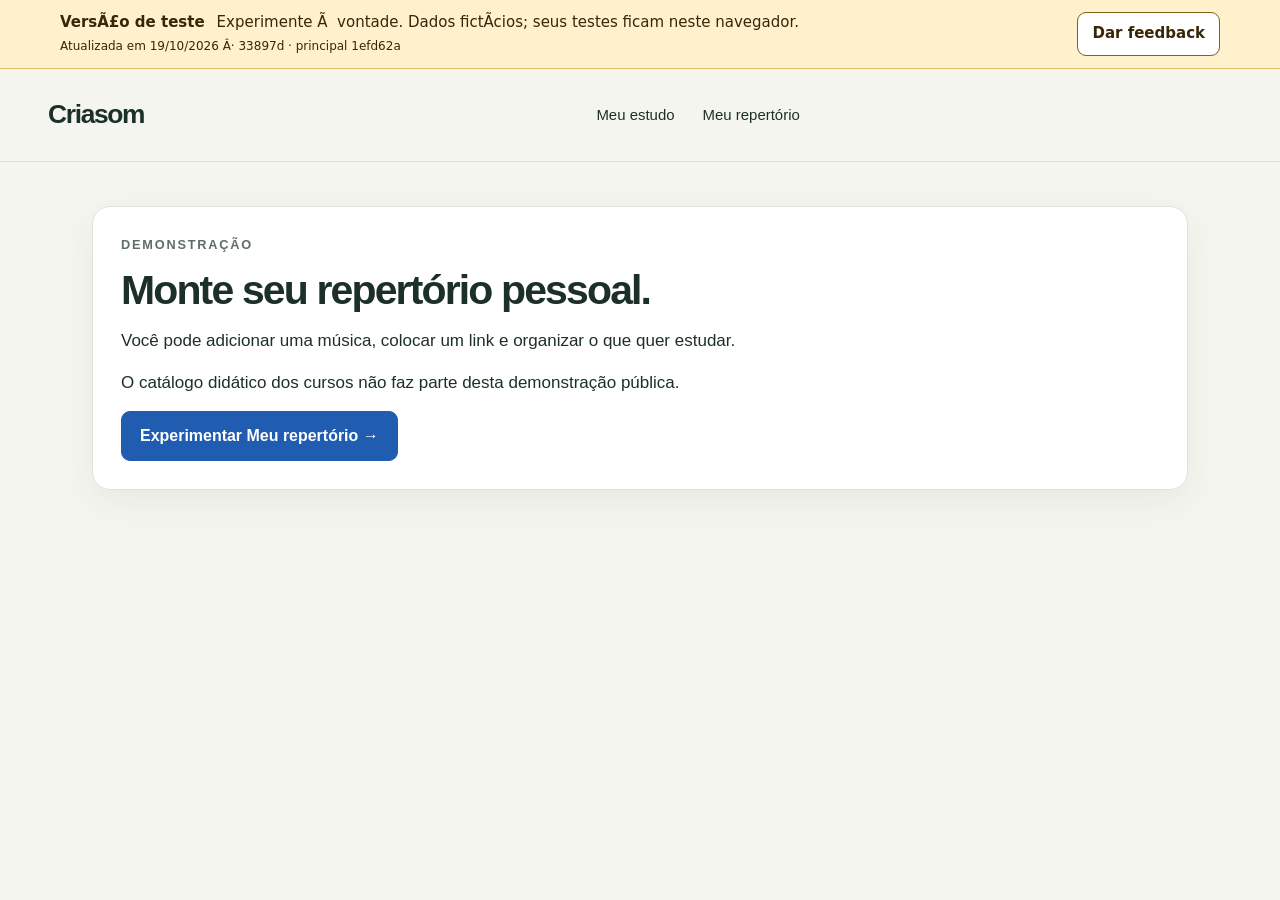
==== commit fca99354: "Atualiza demonstração fictícia 33897d355352" ====
--- a/repertorio/index.html
+++ b/repertorio/index.html
@@ -8,10 +8,11 @@
   <meta name="viewport" content="width=device-width, initial-scale=1">
   <title>Repertório · Criasom · Teste de experiência</title>
   <link rel="stylesheet" href="../styles.css">
-  <meta name="criasom-preview-version" content="27f66feb173c">
+  <meta name="criasom-preview-version" content="33897d355352">
   <meta name="criasom-preview-date" content="19/10/2026">
-  <link rel="stylesheet" href="../preview.css?v=27f66feb173c">
-  <script src="../preview.js?v=27f66feb173c" defer></script>
+  <meta name="criasom-preview-source" content="1efd62a5019190a97d5686eeb5bdae8c5d0859bc">
+  <link rel="stylesheet" href="../preview.css?v=33897d355352">
+  <script src="../preview.js?v=33897d355352" defer></script>
 </head>
 <body>
   <header class="header"><a class="brand" href="../index.html#hoje">Criasom</a><nav aria-label="Navegação principal"><a href="../index.html#hoje">Meu estudo</a><a href="../index.html#repertorio">Meu repertório</a></nav></header>
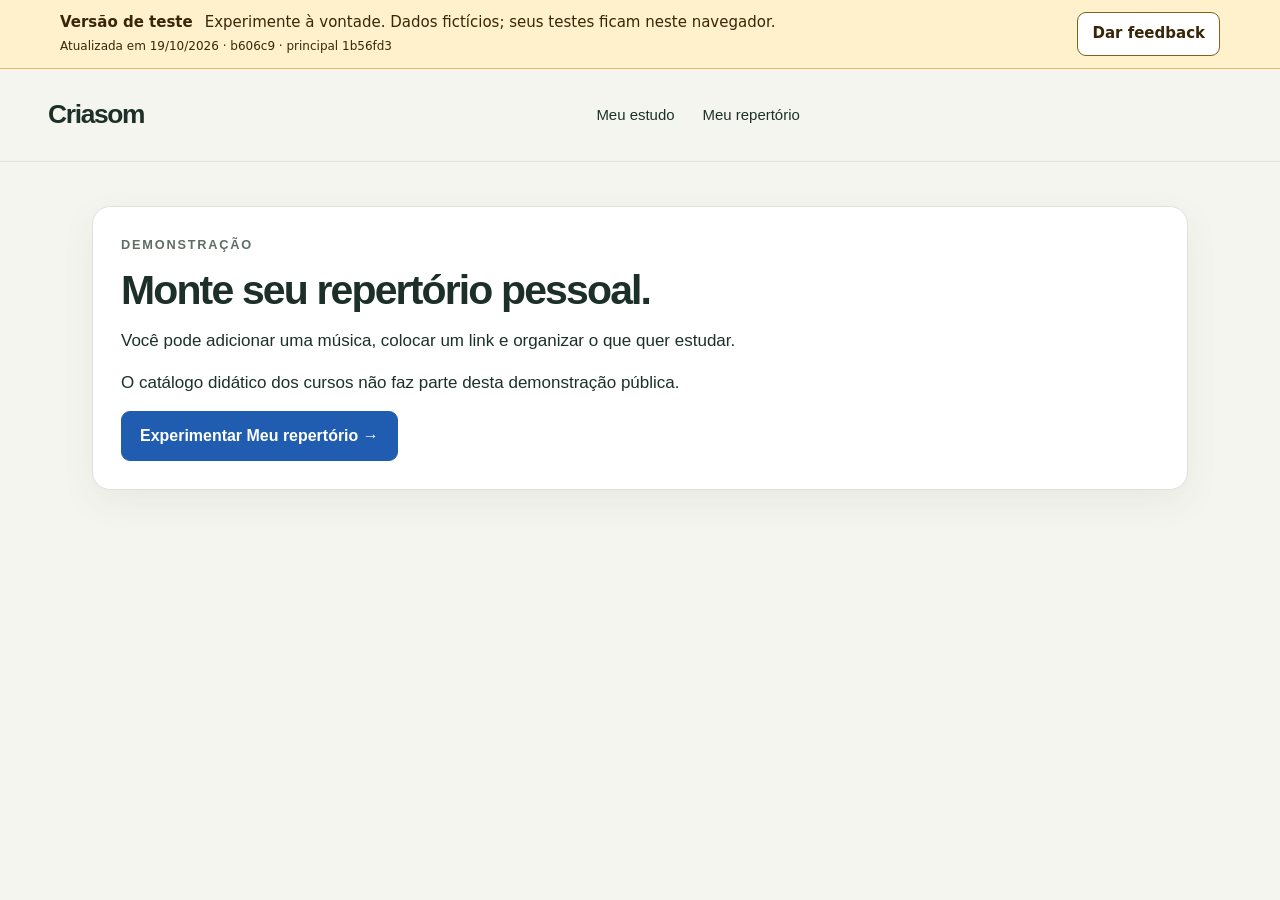
==== commit 9f345cd3: "Atualiza demonstração fictícia b606c920f25f" ====
--- a/repertorio/index.html
+++ b/repertorio/index.html
@@ -8,11 +8,11 @@
   <meta name="viewport" content="width=device-width, initial-scale=1">
   <title>Repertório · Criasom · Teste de experiência</title>
   <link rel="stylesheet" href="../styles.css">
-  <meta name="criasom-preview-version" content="33897d355352">
+  <meta name="criasom-preview-version" content="b606c920f25f">
   <meta name="criasom-preview-date" content="19/10/2026">
-  <meta name="criasom-preview-source" content="1efd62a5019190a97d5686eeb5bdae8c5d0859bc">
-  <link rel="stylesheet" href="../preview.css?v=33897d355352">
-  <script src="../preview.js?v=33897d355352" defer></script>
+  <meta name="criasom-preview-source" content="1b56fd3d592983f1d11165198f38797dab389d12">
+  <link rel="stylesheet" href="../preview.css?v=b606c920f25f">
+  <script src="../preview.js?v=b606c920f25f" defer></script>
 </head>
 <body>
   <header class="header"><a class="brand" href="../index.html#hoje">Criasom</a><nav aria-label="Navegação principal"><a href="../index.html#hoje">Meu estudo</a><a href="../index.html#repertorio">Meu repertório</a></nav></header>
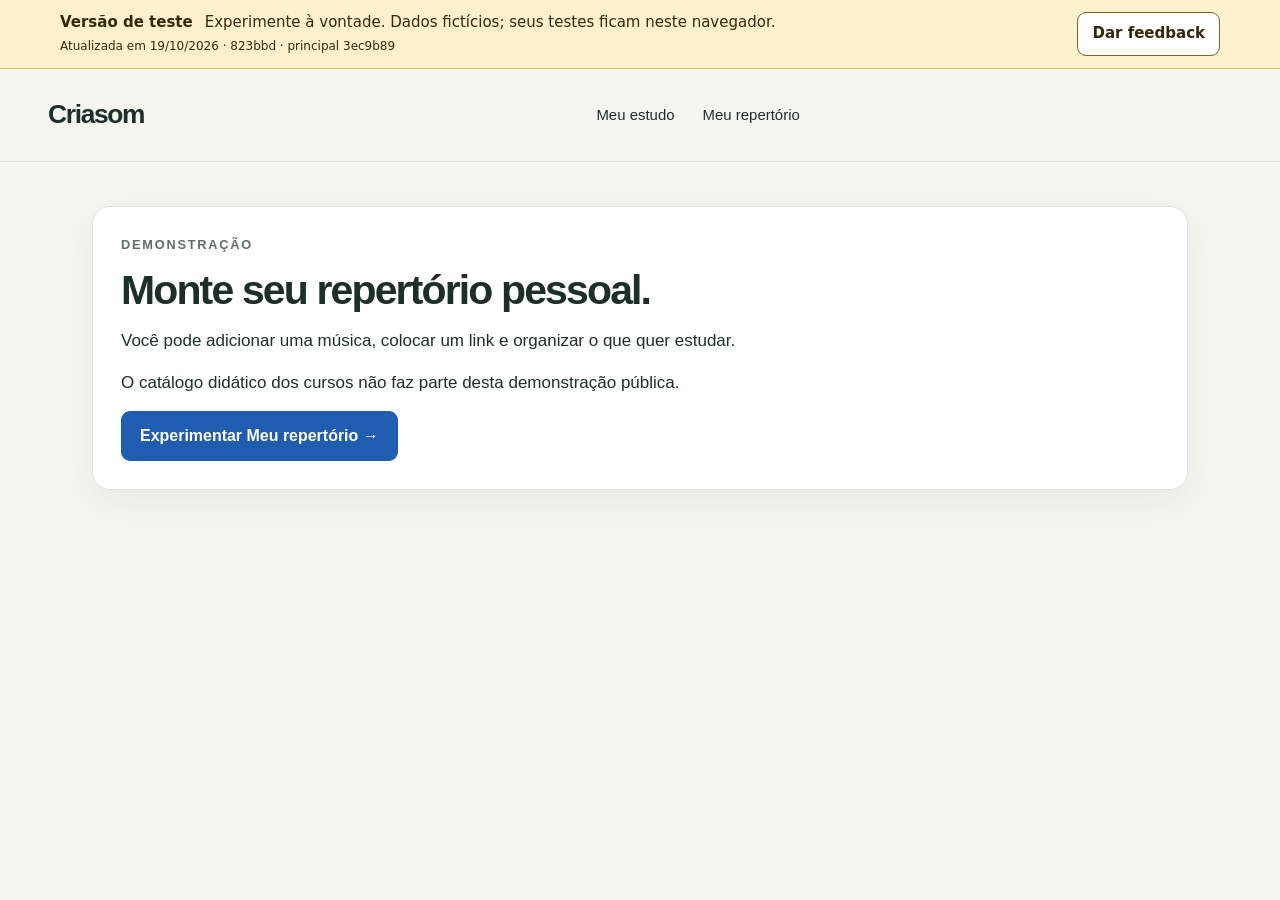
==== commit 9d69562a: "Atualiza demonstração fictícia 823bbda4a8b6" ====
--- a/repertorio/index.html
+++ b/repertorio/index.html
@@ -8,11 +8,11 @@
   <meta name="viewport" content="width=device-width, initial-scale=1">
   <title>Repertório · Criasom · Teste de experiência</title>
   <link rel="stylesheet" href="../styles.css">
-  <meta name="criasom-preview-version" content="b606c920f25f">
+  <meta name="criasom-preview-version" content="823bbda4a8b6">
   <meta name="criasom-preview-date" content="19/10/2026">
-  <meta name="criasom-preview-source" content="1b56fd3d592983f1d11165198f38797dab389d12">
-  <link rel="stylesheet" href="../preview.css?v=b606c920f25f">
-  <script src="../preview.js?v=b606c920f25f" defer></script>
+  <meta name="criasom-preview-source" content="3ec9b89a9f28193ebbc9ab38e432dfcdd7935f3d">
+  <link rel="stylesheet" href="../preview.css?v=823bbda4a8b6">
+  <script src="../preview.js?v=823bbda4a8b6" defer></script>
 </head>
 <body>
   <header class="header"><a class="brand" href="../index.html#hoje">Criasom</a><nav aria-label="Navegação principal"><a href="../index.html#hoje">Meu estudo</a><a href="../index.html#repertorio">Meu repertório</a></nav></header>
--- a/preview.css
+++ b/preview.css
@@ -6,3 +6,5 @@
 .ux-feedback-dialog{box-sizing:border-box;width:min(560px,calc(100vw - 32px));max-height:calc(100dvh - 32px);padding:24px;border:1px solid #d4d5dd;border-radius:16px;background:#fff;color:#252b3d;font:17px/1.55 system-ui,sans-serif;overflow:auto}
 .ux-feedback-dialog::backdrop{background:#111827aa}.ux-feedback-head{display:flex;justify-content:space-between;gap:12px;align-items:center}.ux-feedback-dialog h2{font-size:25px;margin:0}.ux-feedback-dialog p{margin:14px 0}.ux-feedback-dialog label{display:block;font-weight:600;margin:16px 0 6px}.ux-feedback-dialog textarea{box-sizing:border-box;width:100%;padding:12px;border:1px solid #73798b;border-radius:8px;background:#fff;color:#252b3d;font:inherit;resize:vertical}.ux-feedback-help{font-size:14px}.ux-feedback-dialog [hidden]{display:none!important}
 @media(max-width:600px){.ux-preview-bar{align-items:flex-start;padding:12px 16px;gap:12px}.ux-preview-bar>div{display:block}.ux-preview-bar span{display:block;font-size:13px;margin-top:3px}.ux-preview-bar button{white-space:normal}.ux-feedback-dialog{padding:20px}}
+
+.review-gate{max-width:650px;margin:3rem auto}.review-gate form{display:grid;gap:12px;margin:24px 0}.review-gate input{padding:14px;font:inherit;border:1px solid var(--line);border-radius:8px;min-width:0}.review-retry{margin:12px}
